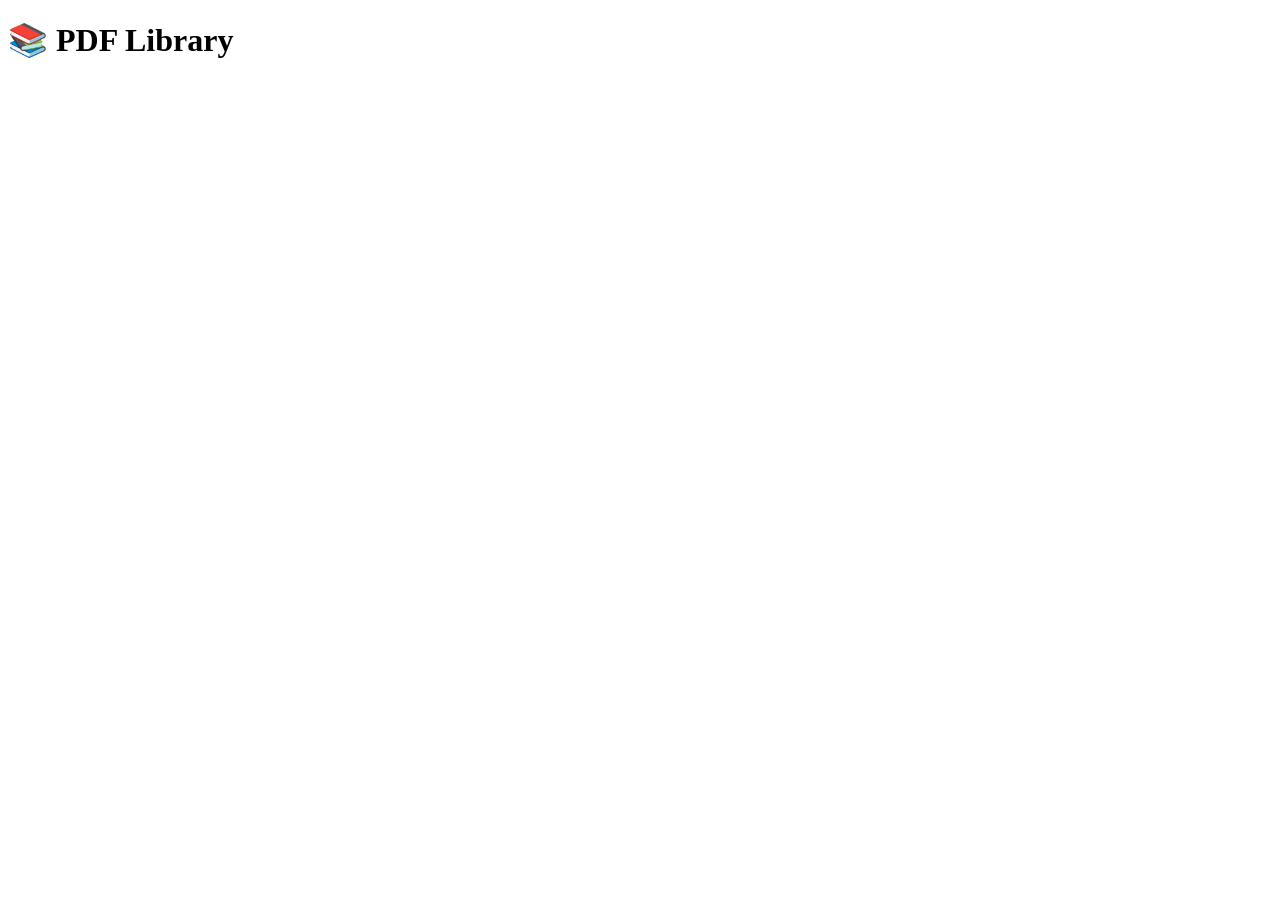
==== index.html @ 5cdf666c "Create index.html" ====
<!DOCTYPE html>
<html lang="en">
<head>
  <meta charset="UTF-8">
  <title>PDF Library</title>
  <link rel="stylesheet" href="css/style.css">
</head>
<body>
  <h1>📚 PDF Library</h1>
  <div id="book-grid"></div>

  <script src="js/script.js"></script>
</body>
</html>
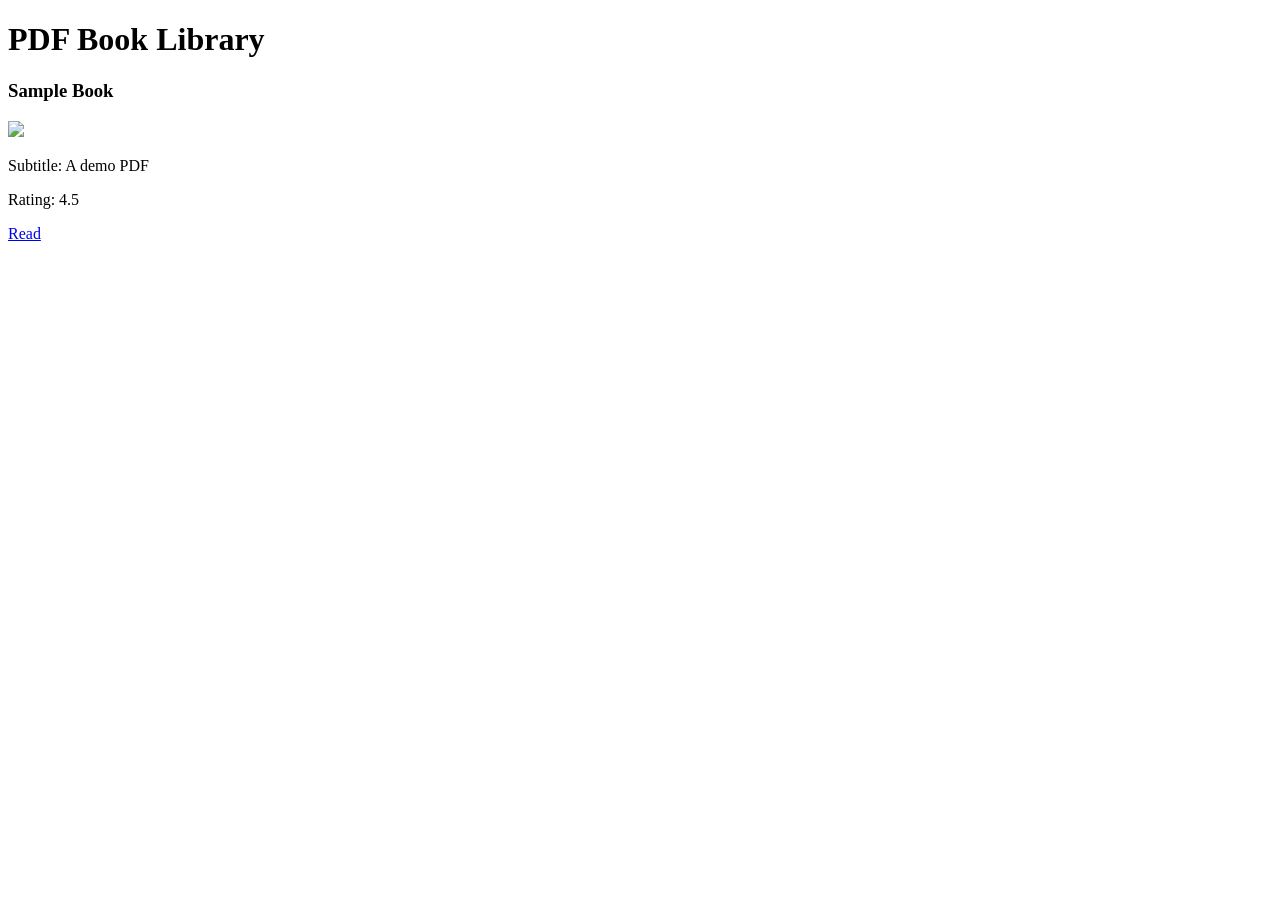
==== commit ed43158e: "Update index.html" ====
--- a/index.html
+++ b/index.html
@@ -1,14 +1,18 @@
+
 <!DOCTYPE html>
 <html lang="en">
 <head>
   <meta charset="UTF-8">
   <title>PDF Library</title>
-  <link rel="stylesheet" href="css/style.css">
 </head>
 <body>
-  <h1>📚 PDF Library</h1>
-  <div id="book-grid"></div>
-
-  <script src="js/script.js"></script>
+  <h1>PDF Book Library</h1>
+  <div>
+    <h3>Sample Book</h3>
+    <img src="https://res.cloudinary.com/demo/image/upload/sample.jpg" width="150" />
+    <p>Subtitle: A demo PDF</p>
+    <p>Rating: 4.5</p>
+    <a href="viewer.html?pdf=https://www.w3.org/WAI/ER/tests/xhtml/testfiles/resources/pdf/dummy.pdf">Read</a>
+  </div>
 </body>
 </html>
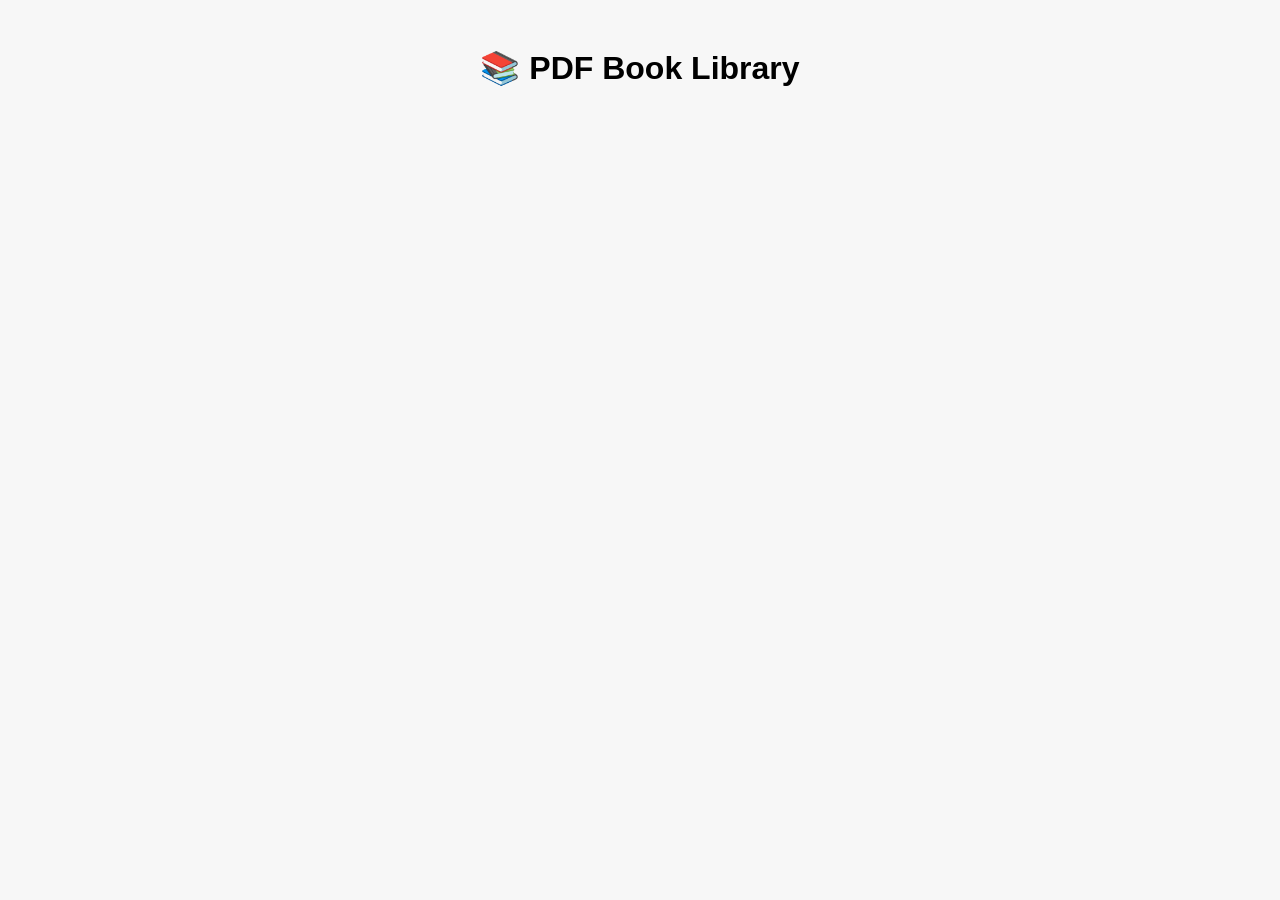
==== commit 02223ad5: "Update index.html" ====
--- a/index.html
+++ b/index.html
@@ -1,18 +1,55 @@
-
 <!DOCTYPE html>
 <html lang="en">
 <head>
   <meta charset="UTF-8">
-  <title>PDF Library</title>
+  <title>PDF Book Library</title>
+  <style>
+    body {
+      font-family: Arial, sans-serif;
+      padding: 20px;
+      background: #f7f7f7;
+    }
+    h1 {
+      text-align: center;
+    }
+    #book-grid {
+      display: grid;
+      grid-template-columns: repeat(auto-fit, minmax(220px, 1fr));
+      gap: 20px;
+      margin-top: 30px;
+    }
+    .book-card {
+      background: #fff;
+      padding: 15px;
+      border-radius: 8px;
+      box-shadow: 0 2px 6px rgba(0,0,0,0.1);
+      text-align: center;
+    }
+    .book-thumb {
+      width: 100%;
+      max-width: 150px;
+      height: auto;
+      border-radius: 5px;
+    }
+    .read-more {
+      display: inline-block;
+      margin-top: 10px;
+      padding: 6px 12px;
+      background: #007bff;
+      color: white;
+      text-decoration: none;
+      border-radius: 4px;
+    }
+  </style>
 </head>
 <body>
-  <h1>PDF Book Library</h1>
-  <div>
-    <h3>Sample Book</h3>
-    <img src="https://res.cloudinary.com/demo/image/upload/sample.jpg" width="150" />
-    <p>Subtitle: A demo PDF</p>
-    <p>Rating: 4.5</p>
-    <a href="viewer.html?pdf=https://www.w3.org/WAI/ER/tests/xhtml/testfiles/resources/pdf/dummy.pdf">Read</a>
-  </div>
+
+  <h1>📚 PDF Book Library</h1>
+
+  <!-- Container where books will be injected -->
+  <div id="book-grid"></div>
+
+  <!-- Load book data and render cards -->
+  <script src="js/books.js"></script>
 </body>
 </html>
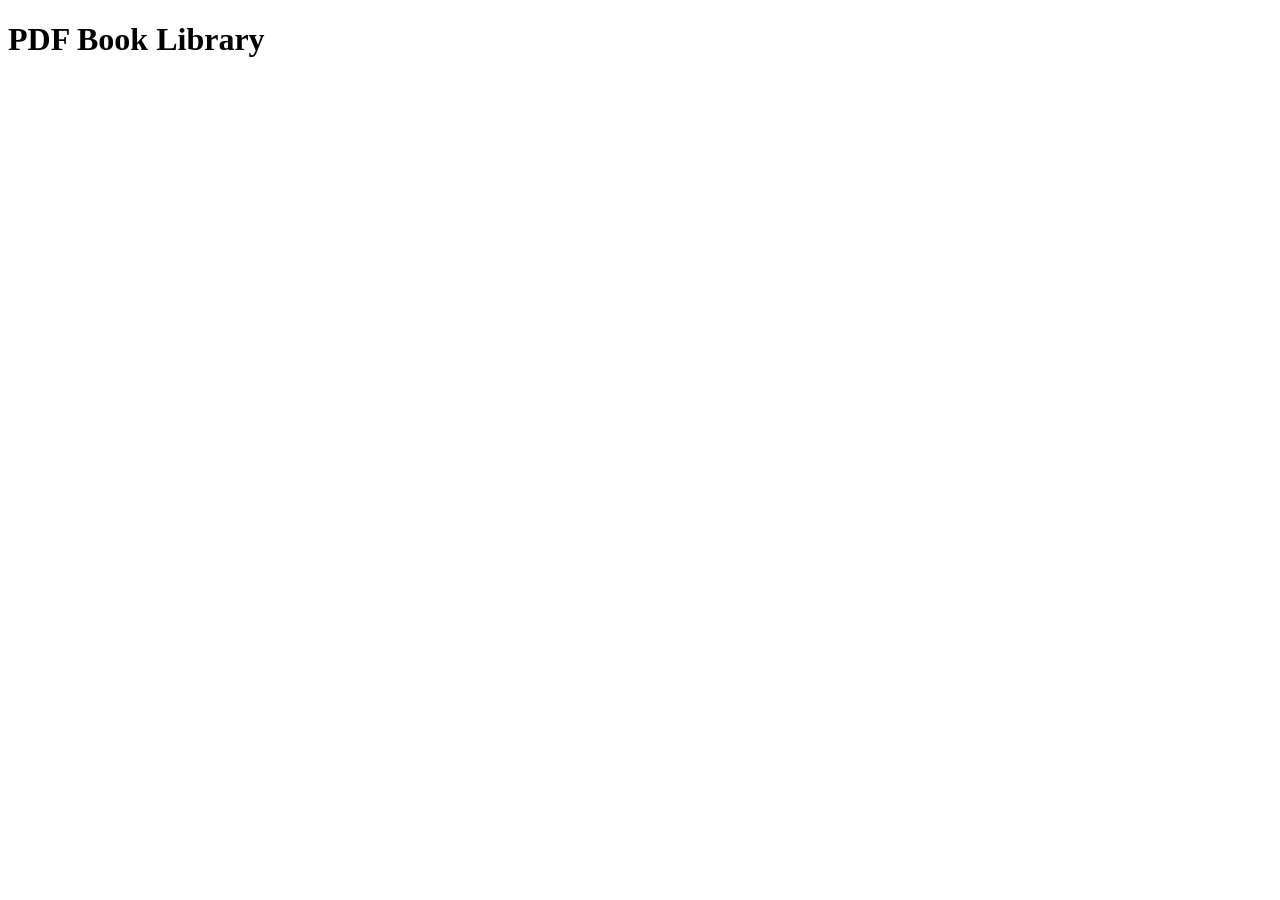
==== commit 80628330: "Update index.html" ====
--- a/index.html
+++ b/index.html
@@ -4,52 +4,23 @@
   <meta charset="UTF-8">
   <title>PDF Book Library</title>
   <style>
-    body {
-      font-family: Arial, sans-serif;
-      padding: 20px;
-      background: #f7f7f7;
-    }
-    h1 {
-      text-align: center;
-    }
-    #book-grid {
-      display: grid;
-      grid-template-columns: repeat(auto-fit, minmax(220px, 1fr));
-      gap: 20px;
-      margin-top: 30px;
-    }
+    /* Add your CSS styling here */
     .book-card {
-      background: #fff;
-      padding: 15px;
-      border-radius: 8px;
-      box-shadow: 0 2px 6px rgba(0,0,0,0.1);
-      text-align: center;
+      border: 1px solid #ccc;
+      padding: 10px;
+      margin: 10px;
     }
     .book-thumb {
-      width: 100%;
-      max-width: 150px;
+      width: 100px;
       height: auto;
-      border-radius: 5px;
-    }
-    .read-more {
-      display: inline-block;
-      margin-top: 10px;
-      padding: 6px 12px;
-      background: #007bff;
-      color: white;
-      text-decoration: none;
-      border-radius: 4px;
     }
   </style>
 </head>
 <body>
-
-  <h1>📚 PDF Book Library</h1>
-
-  <!-- Container where books will be injected -->
+  <h1>PDF Book Library</h1>
   <div id="book-grid"></div>
 
-  <!-- Load book data and render cards -->
+  <!-- Include the books.js script -->
   <script src="js/books.js"></script>
 </body>
 </html>
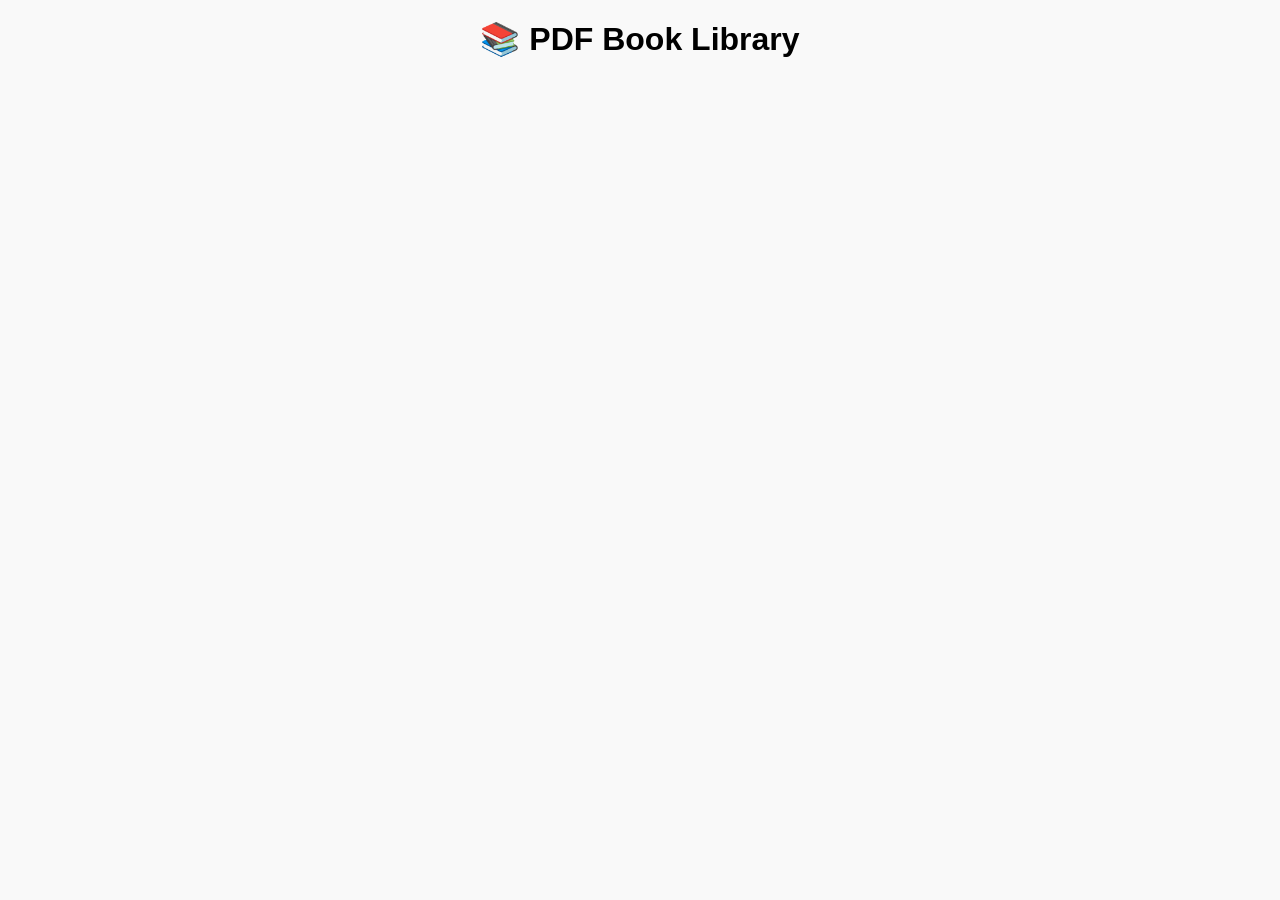
==== commit 62ad5dda: "Update index.html" ====
--- a/index.html
+++ b/index.html
@@ -2,25 +2,59 @@
 <html lang="en">
 <head>
   <meta charset="UTF-8">
-  <title>PDF Book Library</title>
+  <title>📚 PDF Book Library</title>
   <style>
-    /* Add your CSS styling here */
+    body {
+      font-family: sans-serif;
+      background: #f9f9f9;
+      text-align: center;
+    }
+    h1 {
+      margin: 20px 0;
+    }
+    #book-grid {
+      display: flex;
+      flex-wrap: wrap;
+      justify-content: center;
+      gap: 20px;
+      padding: 20px;
+    }
     .book-card {
-      border: 1px solid #ccc;
-      padding: 10px;
-      margin: 10px;
+      background: #fff;
+      border-radius: 10px;
+      padding: 15px;
+      width: 200px;
+      box-shadow: 0 2px 6px rgba(0,0,0,0.1);
+      text-align: left;
     }
-    .book-thumb {
-      width: 100px;
-      height: auto;
+    .book-card img {
+      width: 100%;
+      border-radius: 8px;
+    }
+    .book-card h3 {
+      font-size: 18px;
+      margin: 10px 0 5px;
+    }
+    .book-card p {
+      margin: 4px 0;
+    }
+    .read-more {
+      display: inline-block;
+      margin-top: 10px;
+      padding: 8px 12px;
+      background: #007bff;
+      color: #fff;
+      text-decoration: none;
+      border-radius: 5px;
+      text-align: center;
     }
   </style>
 </head>
 <body>
-  <h1>PDF Book Library</h1>
+  <h1>📚 PDF Book Library</h1>
   <div id="book-grid"></div>
 
-  <!-- Include the books.js script -->
+  <!-- Include books.js -->
   <script src="js/books.js"></script>
 </body>
 </html>
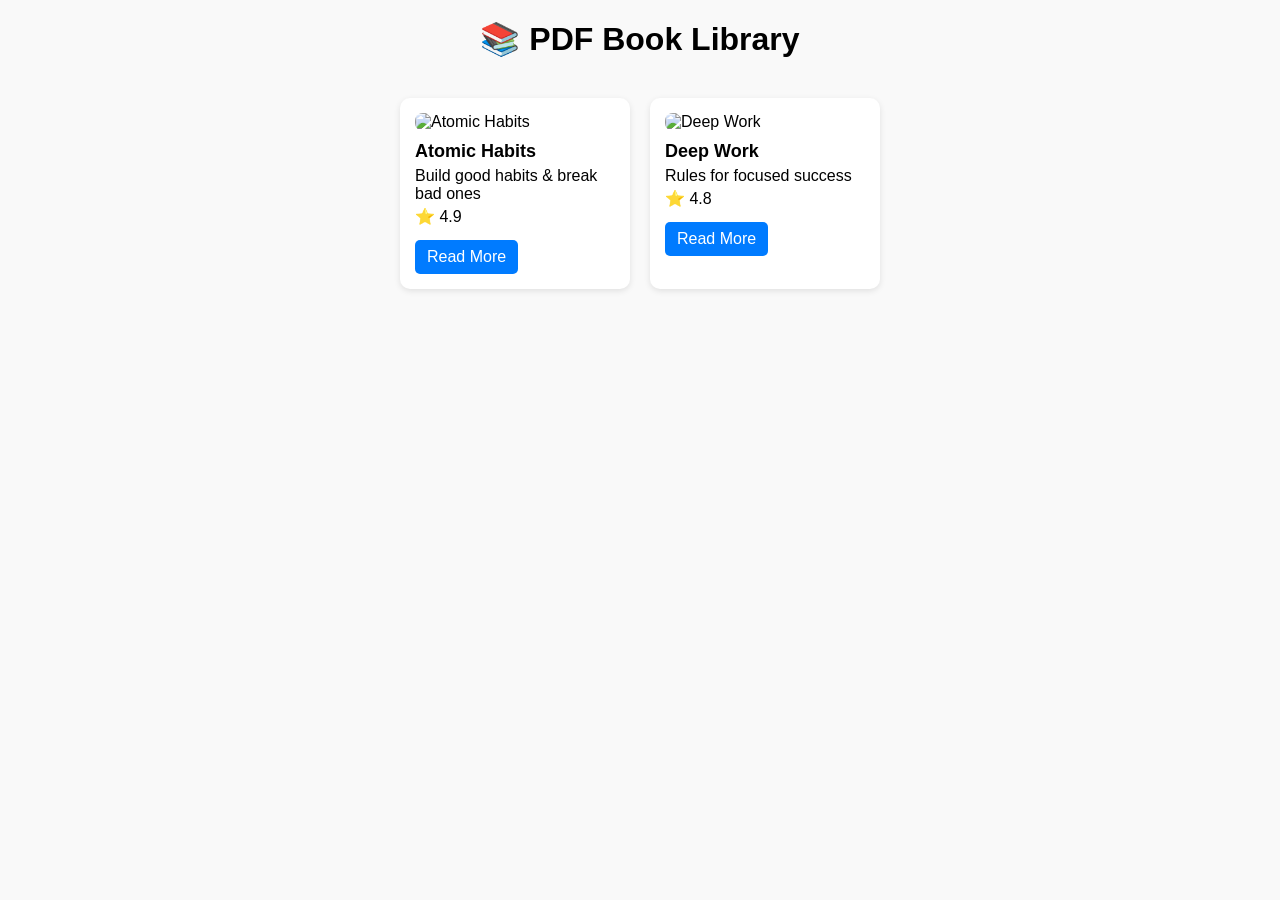
==== commit a7d2e284: "Update index.html" ====
--- a/index.html
+++ b/index.html
@@ -54,7 +54,7 @@
   <h1>📚 PDF Book Library</h1>
   <div id="book-grid"></div>
 
-  <!-- Include books.js -->
+  <!-- Load dynamic books -->
   <script src="js/books.js"></script>
 </body>
 </html>
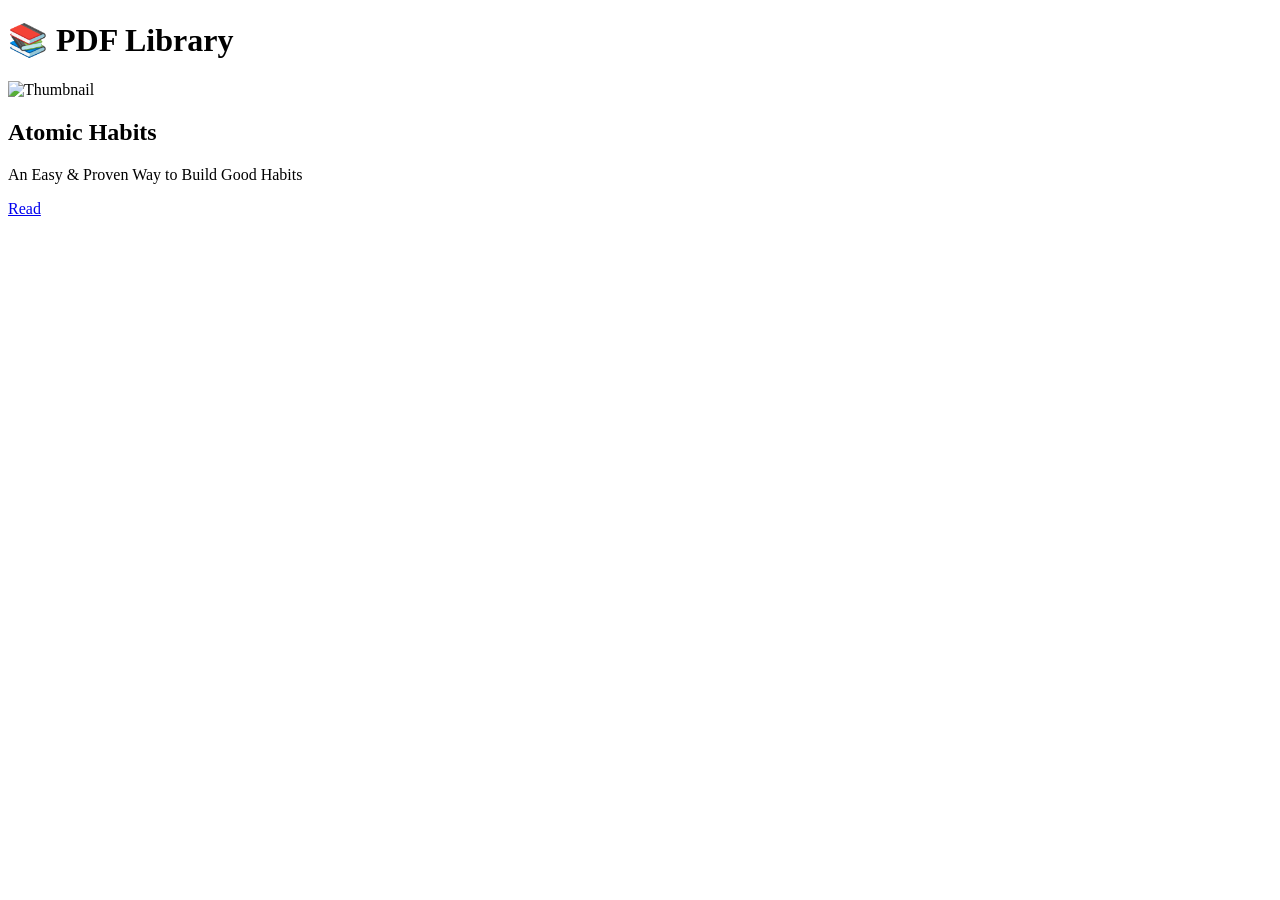
==== commit 2ef4ba66: "Create index.html" ====
--- a/index.html
+++ b/index.html
@@ -1,60 +1,37 @@
 <!DOCTYPE html>
 <html lang="en">
 <head>
-  <meta charset="UTF-8">
-  <title>📚 PDF Book Library</title>
-  <style>
-    body {
-      font-family: sans-serif;
-      background: #f9f9f9;
-      text-align: center;
-    }
-    h1 {
-      margin: 20px 0;
-    }
-    #book-grid {
-      display: flex;
-      flex-wrap: wrap;
-      justify-content: center;
-      gap: 20px;
-      padding: 20px;
-    }
-    .book-card {
-      background: #fff;
-      border-radius: 10px;
-      padding: 15px;
-      width: 200px;
-      box-shadow: 0 2px 6px rgba(0,0,0,0.1);
-      text-align: left;
-    }
-    .book-card img {
-      width: 100%;
-      border-radius: 8px;
-    }
-    .book-card h3 {
-      font-size: 18px;
-      margin: 10px 0 5px;
-    }
-    .book-card p {
-      margin: 4px 0;
-    }
-    .read-more {
-      display: inline-block;
-      margin-top: 10px;
-      padding: 8px 12px;
-      background: #007bff;
-      color: #fff;
-      text-decoration: none;
-      border-radius: 5px;
-      text-align: center;
-    }
-  </style>
+  <meta charset="UTF-8" />
+  <meta name="viewport" content="width=device-width, initial-scale=1.0" />
+  <title>PDF Library</title>
+  <link href="https://cdn.jsdelivr.net/npm/tailwindcss@2.2.19/dist/tailwind.min.css" rel="stylesheet">
 </head>
-<body>
-  <h1>📚 PDF Book Library</h1>
-  <div id="book-grid"></div>
+<body class="bg-gray-100 p-4">
+  <h1 class="text-3xl font-bold mb-6">📚 PDF Library</h1>
+  <div id="bookGrid" class="grid grid-cols-1 sm:grid-cols-2 md:grid-cols-3 gap-6"></div>
 
-  <!-- Load dynamic books -->
-  <script src="js/books.js"></script>
+  <script>
+    const books = [
+      {
+        title: "Atomic Habits",
+        subtitle: "An Easy & Proven Way to Build Good Habits",
+        pdf: "https://mega.nz/file/3bZXmRIB#NMZFFqz1l8RjQa3Jm5CCrb_sykT2d_CrpMibGdoq7qk",
+        thumbnail: "thumbnails/book1.jpg"
+      }
+      
+    ];
+
+    const grid = document.getElementById('bookGrid');
+    books.forEach(book => {
+      grid.innerHTML += `
+        <div class="bg-white p-3 rounded-lg shadow hover:shadow-lg transition">
+          <img src="${book.thumbnail}" alt="Thumbnail" class="w-full h-64 object-cover rounded">
+          <h2 class="text-lg font-semibold mt-2">${book.title}</h2>
+          <p class="text-sm text-gray-500">${book.subtitle}</p>
+          <a href="${book.pdf}" target="_blank" class="text-blue-600 mt-2 block">Read</a>
+        </div>
+      `;
+    });
+  </script>
 </body>
 </html>
